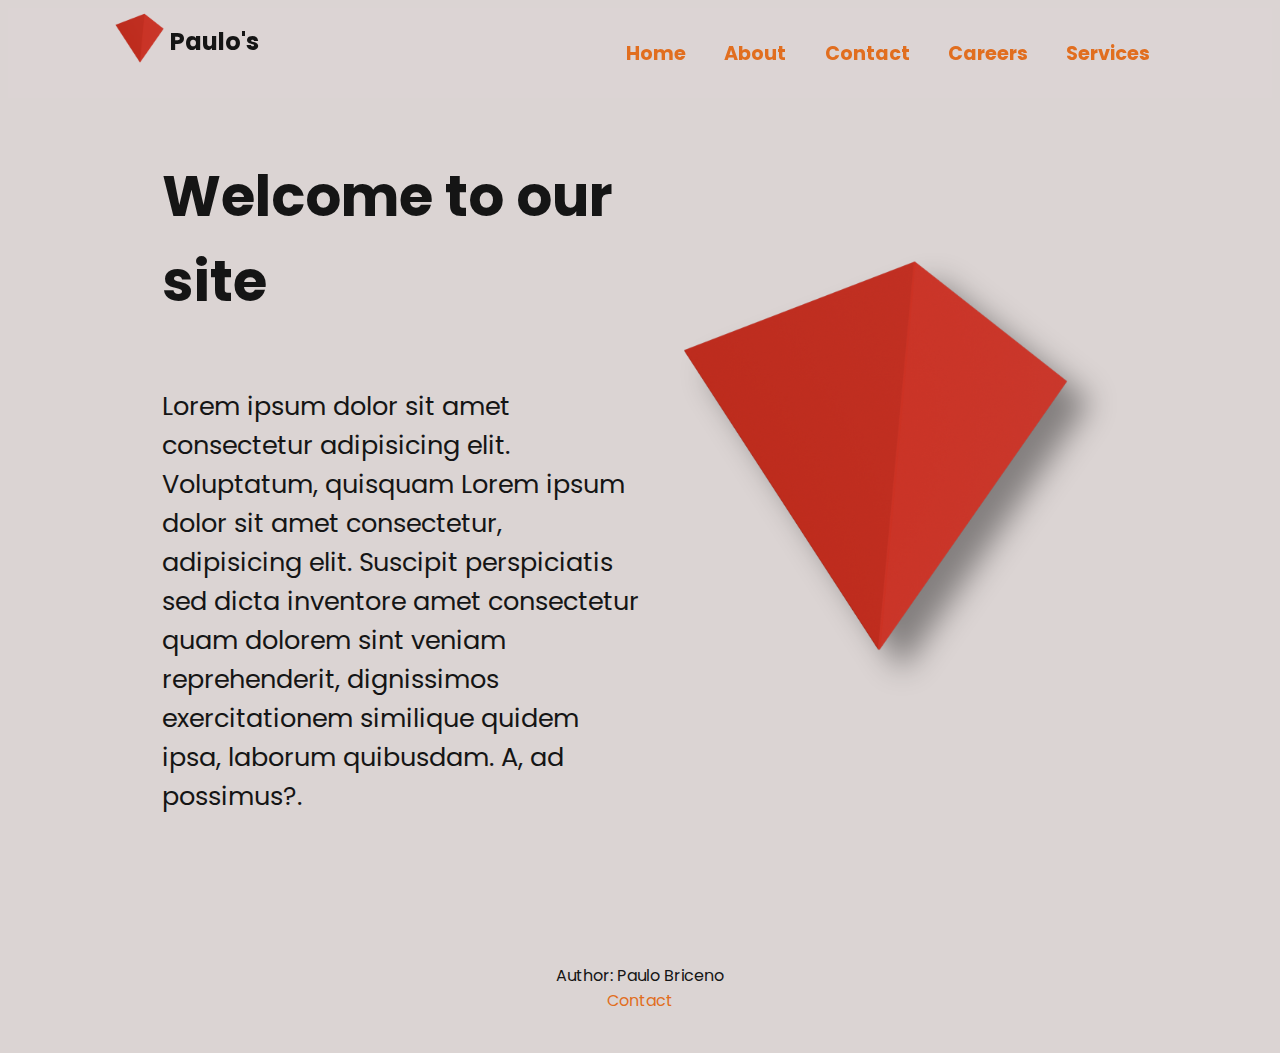
==== index.html @ ffea2cf6 "url change trial" ====
<!DOCTYPE html>
<html lang="en">
  <head>
    <meta charset="UTF-8" />
    <meta http-equiv="X-UA-Compatible" content="IE=edge" />
    <meta name="viewport" content="width=device-width, initial-scale=1.0" />
    <link rel="stylesheet" href="./view/styles/main.css" />
    <link rel="icon" href="./view/assets/images/Pyramid_backwards.svg" />
    <title>Paulo's</title>
  </head>
  <body>
    <nav>
      <a href="/coder-house-web-development/" class="logo">
        <span>
          <img
            src="./view/assets/images/Pyramid_backwards.svg"
            alt="logo image"
            height="60px"
          />
          <p>Paulo's</p>
        </span>
      </a>
      <ul>
        <li><a href="/coder-house-web-development/">Home</a></li>
        <li><a href="./view/pages/about.html">About</a></li>
        <li><a href="./view/pages/contact.html">Contact</a></li>
        <li><a href="./view/pages/careers.html">Careers</a></li>
        <li><a href="./view/pages/services.html">Services</a></li>
      </ul>
    </nav>
    <div class="main-content">
      <section class="column">
        <h1>Welcome to our site</h1>
        <p>
          Lorem ipsum dolor sit amet consectetur adipisicing elit. Voluptatum,
          quisquam Lorem ipsum dolor sit amet consectetur, adipisicing elit.
          Suscipit perspiciatis sed dicta inventore amet consectetur quam
          dolorem sint veniam reprehenderit, dignissimos exercitationem
          similique quidem ipsa, laborum quibusdam. A, ad possimus?.
        </p>
      </section>
      <section class="column">
        <img
          src="./view/assets/images/Pyramid_backwards.svg"
          alt="main image"
          class="shape"
        />
      </section>
    </div>
    <footer>
      <p>
        Author: Paulo Briceno<br />
        <a href="mailto:pabrcn@gmai.com">Contact</a>
      </p>
    </footer>
  </body>
</html>
---- view/styles/main.css ----
@import url("https://fonts.googleapis.com/css?family=Poppins");
footer {
  background-color: #dbd4d3;
  color: #151515;
  padding: 1rem;
  text-align: center;
  font-size: 1em;
  font-family: "Poppins", sans-serif;
  margin-top: 10vh;
}

footer a {
  -webkit-transition: font-size 0.3s ease;
  transition: font-size 0.3s ease;
  color: #e16e1f;
  text-decoration: none;
}

footer a:hover {
  font-size: 1.3em;
}

body {
  background-color: #dbd4d3;
  font-family: "Poppins", sans-serif;
}

nav {
  display: -webkit-box;
  display: -ms-flexbox;
  display: flex;
  -webkit-box-orient: horizontal;
  -webkit-box-direction: normal;
      -ms-flex-direction: row;
          flex-direction: row;
  -webkit-box-align: center;
      -ms-flex-align: center;
          align-items: center;
  -webkit-box-pack: justify;
      -ms-flex-pack: justify;
          justify-content: space-between;
  -ms-flex-wrap: wrap;
      flex-wrap: wrap;
  position: -webkit-sticky;
  position: sticky;
  top: 0;
  min-height: 10vh;
  margin-bottom: 2vh;
  background-color: #dbd4d3df;
  color: #151515;
  font-weight: bold;
  padding: 0 8vw;
}

nav ul {
  display: -webkit-box;
  display: -ms-flexbox;
  display: flex;
  -webkit-box-orient: horizontal;
  -webkit-box-direction: normal;
      -ms-flex-direction: row;
          flex-direction: row;
  -webkit-box-align: center;
      -ms-flex-align: center;
          align-items: center;
  list-style: none;
  font-size: 1.2em;
}

nav ul li {
  padding: 0 1em;
}

nav a {
  -webkit-transition: color 0.3s ease;
  transition: color 0.3s ease;
  color: #e16e1f;
  text-decoration: none;
}

nav a:hover {
  color: #00c9b9;
}

nav a.logo {
  color: #151515;
  font-size: 1.5em;
  font-weight: bold;
  margin: 0 0em 1em 0;
}

nav a.logo span {
  display: -webkit-box;
  display: -ms-flexbox;
  display: flex;
  -webkit-box-orient: horizontal;
  -webkit-box-direction: normal;
      -ms-flex-direction: row;
          flex-direction: row;
  -webkit-box-align: center;
      -ms-flex-align: center;
          align-items: center;
  -ms-flex-pack: distribute;
      justify-content: space-around;
}

nav a.logo p {
  margin: 0;
}

.main-content {
  margin-top: 2vh;
  padding: 0 12vw;
  display: -webkit-box;
  display: -ms-flexbox;
  display: flex;
  -webkit-box-orient: horizontal;
  -webkit-box-direction: normal;
      -ms-flex-direction: row;
          flex-direction: row;
  -webkit-box-align: center;
      -ms-flex-align: center;
          align-items: center;
  -webkit-box-pack: justify;
      -ms-flex-pack: justify;
          justify-content: space-between;
  -ms-flex-wrap: wrap;
      flex-wrap: wrap;
  -webkit-box-pack: center;
      -ms-flex-pack: center;
          justify-content: center;
  color: #151515;
}

.main-content h1 {
  font-size: 3.5em;
  font-weight: bold;
  padding: 0;
}

.main-content p {
  font-size: 1.6em;
}

.column {
  display: -webkit-box;
  display: -ms-flexbox;
  display: flex;
  -webkit-box-orient: vertical;
  -webkit-box-direction: normal;
      -ms-flex-direction: column;
          flex-direction: column;
  width: 50%;
  height: 100%;
  min-width: 300px;
}

.shape {
  -webkit-filter: drop-shadow(23px 20px 15px rgba(0, 0, 0, 0.4));
          filter: drop-shadow(23px 20px 15px rgba(0, 0, 0, 0.4));
  min-height: 30em;
  max-height: 35em;
}

@media screen and (max-width: 600px) {
  .disappear-on-small-screen {
    display: none;
  }
}
/*# sourceMappingURL=main.css.map */
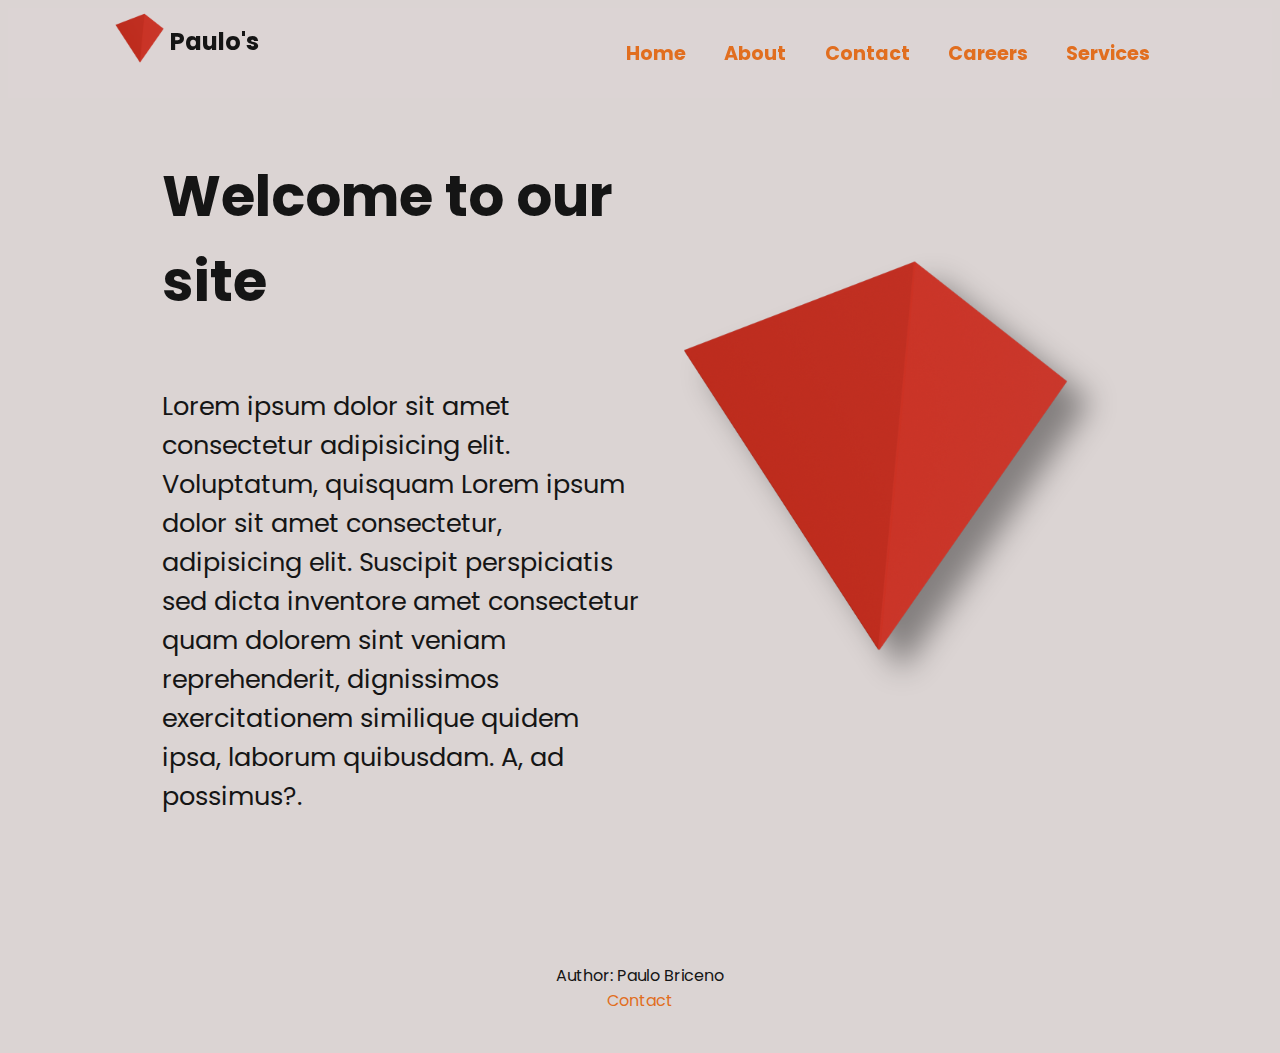
==== commit abdd5690: "view port mobile bug fixed" ====
--- a/index.html
+++ b/index.html
@@ -3,8 +3,13 @@
   <head>
     <meta charset="UTF-8" />
     <meta http-equiv="X-UA-Compatible" content="IE=edge" />
-    <meta name="viewport" content="width=device-width, initial-scale=1.0" />
+
+    <meta
+      name="viewport"
+      content="width=device-width, initial-scale=0.5, user-scalable=no"
+    />
     <link rel="stylesheet" href="./view/styles/main.css" />
+
     <link rel="icon" href="./view/assets/images/Pyramid_backwards.svg" />
     <title>Paulo's</title>
   </head>
@@ -50,7 +55,7 @@
     <footer>
       <p>
         Author: Paulo Briceno<br />
-        <a href="mailto:pabrcn@gmai.com">Contact</a>
+        <a href="mailto:pabrcn@gmail.com">Contact</a>
       </p>
     </footer>
   </body>
--- a/view/styles/main.css
+++ b/view/styles/main.css
@@ -160,6 +160,7 @@
           filter: drop-shadow(23px 20px 15px rgba(0, 0, 0, 0.4));
   min-height: 30em;
   max-height: 35em;
+  z-index: -1;
 }
 
 @media screen and (max-width: 600px) {
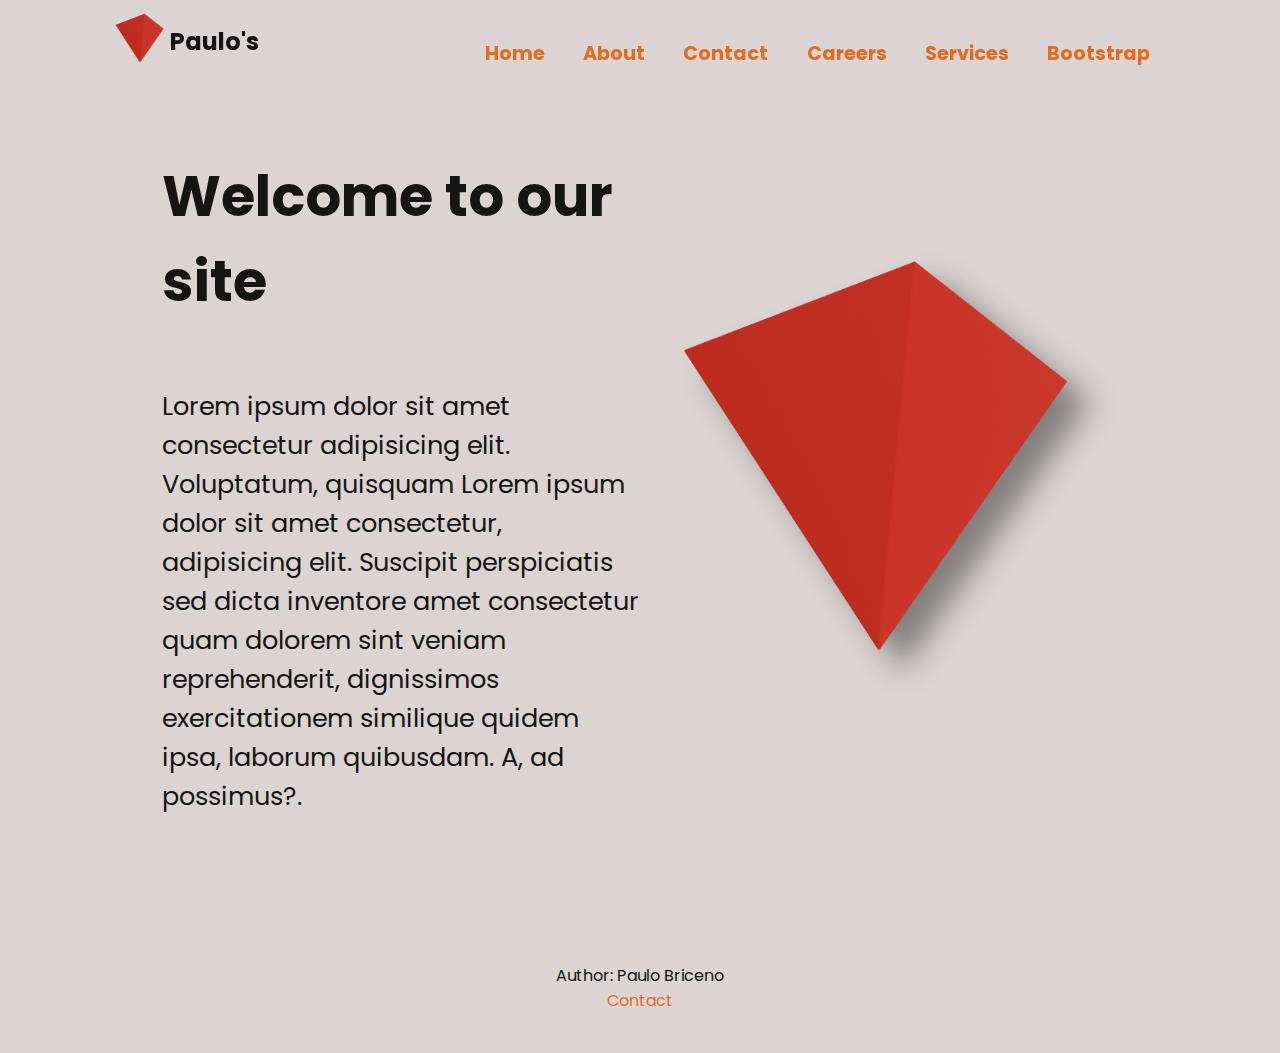
==== commit 4d951515: "bootstrap page created" ====
--- a/index.html
+++ b/index.html
@@ -4,10 +4,7 @@
     <meta charset="UTF-8" />
     <meta http-equiv="X-UA-Compatible" content="IE=edge" />
 
-    <meta
-      name="viewport"
-      content="width=device-width, initial-scale=0.5, user-scalable=no"
-    />
+    <meta name="viewport" content="width=device-width, initial-scale=0.5" />
     <link rel="stylesheet" href="./view/styles/main.css" />
 
     <link rel="icon" href="./view/assets/images/Pyramid_backwards.svg" />
@@ -31,6 +28,7 @@
         <li><a href="./view/pages/contact.html">Contact</a></li>
         <li><a href="./view/pages/careers.html">Careers</a></li>
         <li><a href="./view/pages/services.html">Services</a></li>
+        <li><a href="./view/pages/bootstrap.html">Bootstrap</a></li>
       </ul>
     </nav>
     <div class="main-content">
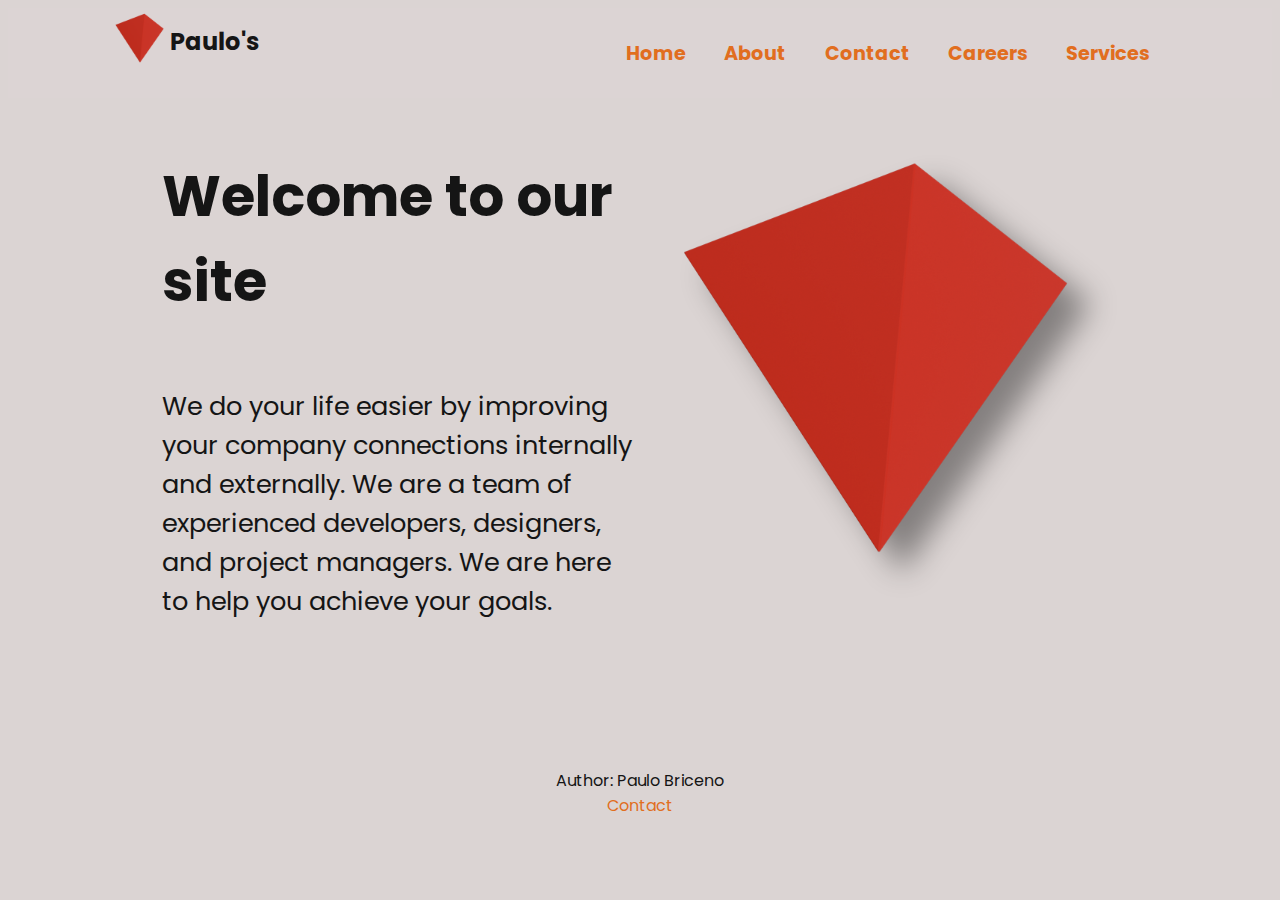
==== commit 7f048ed9: "fed real content" ====
--- a/index.html
+++ b/index.html
@@ -28,18 +28,16 @@
         <li><a href="./view/pages/contact.html">Contact</a></li>
         <li><a href="./view/pages/careers.html">Careers</a></li>
         <li><a href="./view/pages/services.html">Services</a></li>
-        <li><a href="./view/pages/bootstrap.html">Bootstrap</a></li>
       </ul>
     </nav>
     <div class="main-content">
       <section class="column">
         <h1>Welcome to our site</h1>
         <p>
-          Lorem ipsum dolor sit amet consectetur adipisicing elit. Voluptatum,
-          quisquam Lorem ipsum dolor sit amet consectetur, adipisicing elit.
-          Suscipit perspiciatis sed dicta inventore amet consectetur quam
-          dolorem sint veniam reprehenderit, dignissimos exercitationem
-          similique quidem ipsa, laborum quibusdam. A, ad possimus?.
+          We do your life easier by improving your company connections
+          internally and externally. We are a team of experienced developers,
+          designers, and project managers. We are here to help you achieve your
+          goals.
         </p>
       </section>
       <section class="column">
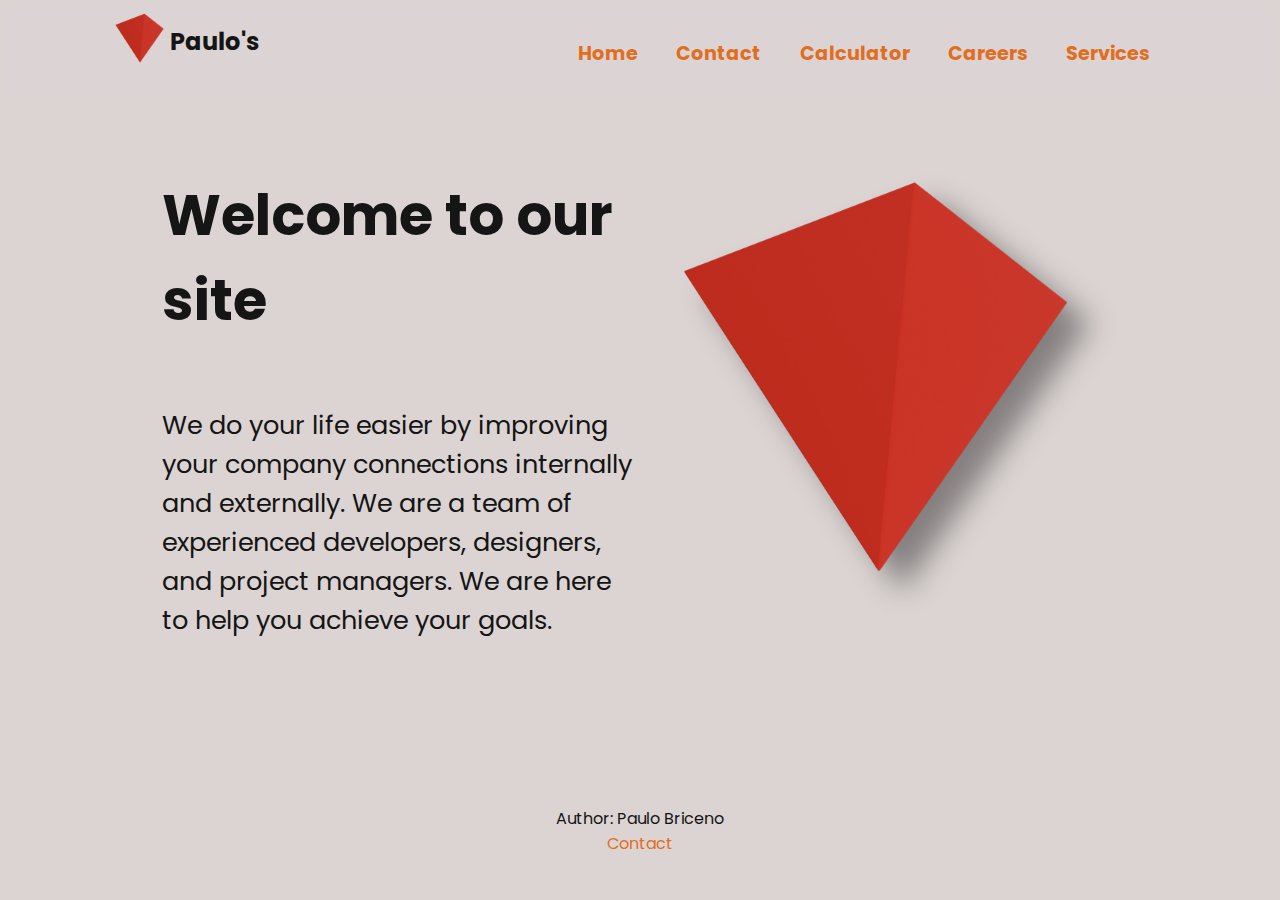
==== commit bc94f200: "jquery added" ====
--- a/index.html
+++ b/index.html
@@ -3,8 +3,11 @@
   <head>
     <meta charset="UTF-8" />
     <meta http-equiv="X-UA-Compatible" content="IE=edge" />
-
-    <meta name="viewport" content="width=device-width, initial-scale=0.5" />
+    <meta
+      name="keywords"
+      content="software, design, user, interface, experience, engineering, communications"
+    />
+    <meta name="viewport" content="width=device-width, initial-scale=1" />
     <link rel="stylesheet" href="./view/styles/main.css" />
 
     <link rel="icon" href="./view/assets/images/Pyramid_backwards.svg" />
@@ -24,8 +27,8 @@
       </a>
       <ul>
         <li><a href="/coder-house-web-development/">Home</a></li>
-        <li><a href="./view/pages/about.html">About</a></li>
         <li><a href="./view/pages/contact.html">Contact</a></li>
+        <li><a href="./view/pages/calculator.html">Calculator</a></li>
         <li><a href="./view/pages/careers.html">Careers</a></li>
         <li><a href="./view/pages/services.html">Services</a></li>
       </ul>
--- a/view/styles/main.css
+++ b/view/styles/main.css
@@ -65,6 +65,12 @@
           align-items: center;
   list-style: none;
   font-size: 1.2em;
+}
+
+@media screen and (max-width: 800px) {
+  nav ul {
+    font-size: 1.3em;
+  }
 }
 
 nav ul li {
@@ -151,8 +157,15 @@
       -ms-flex-direction: column;
           flex-direction: column;
   width: 50%;
+  margin: 2% 0;
   height: 100%;
   min-width: 300px;
+}
+
+@media screen and (max-width: 900px) {
+  .column {
+    width: 90%;
+  }
 }
 
 .shape {
@@ -163,7 +176,7 @@
   z-index: -1;
 }
 
-@media screen and (max-width: 600px) {
+@media screen and (max-width: 800px) {
   .disappear-on-small-screen {
     display: none;
   }
